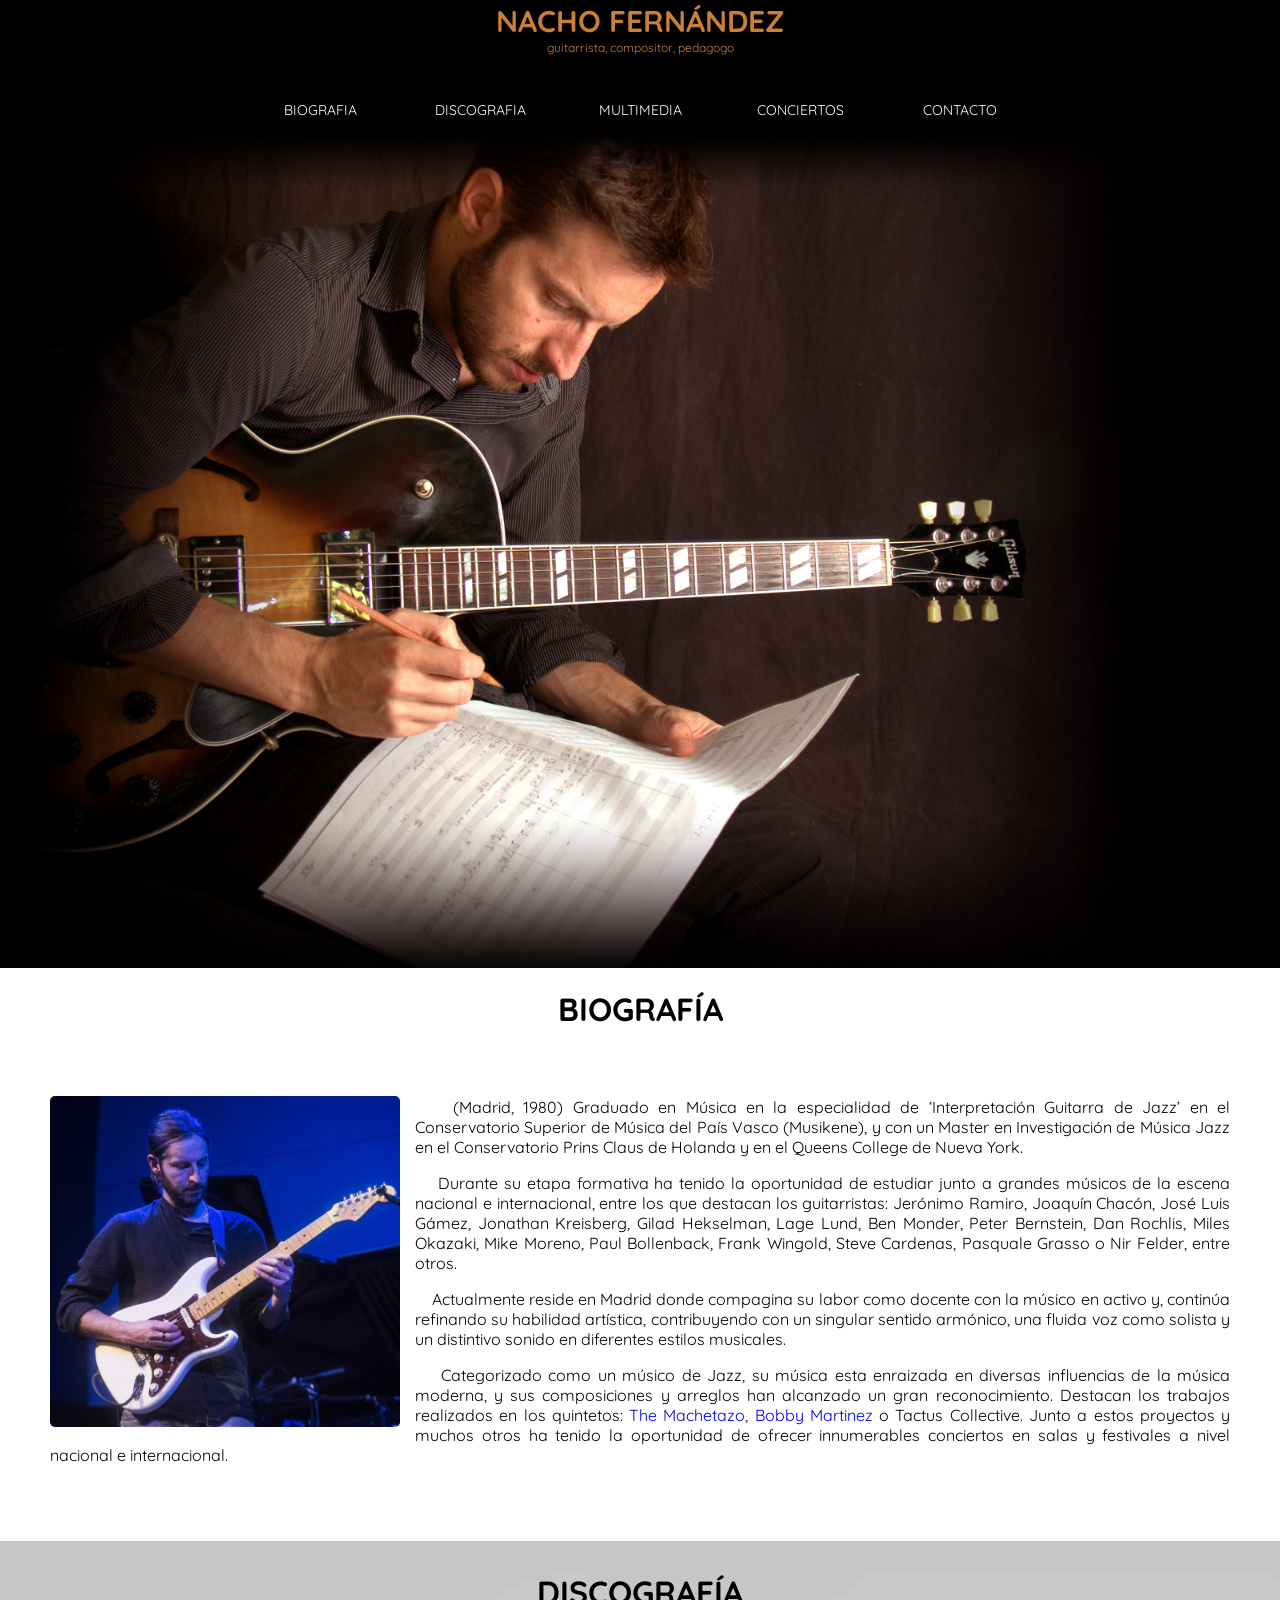
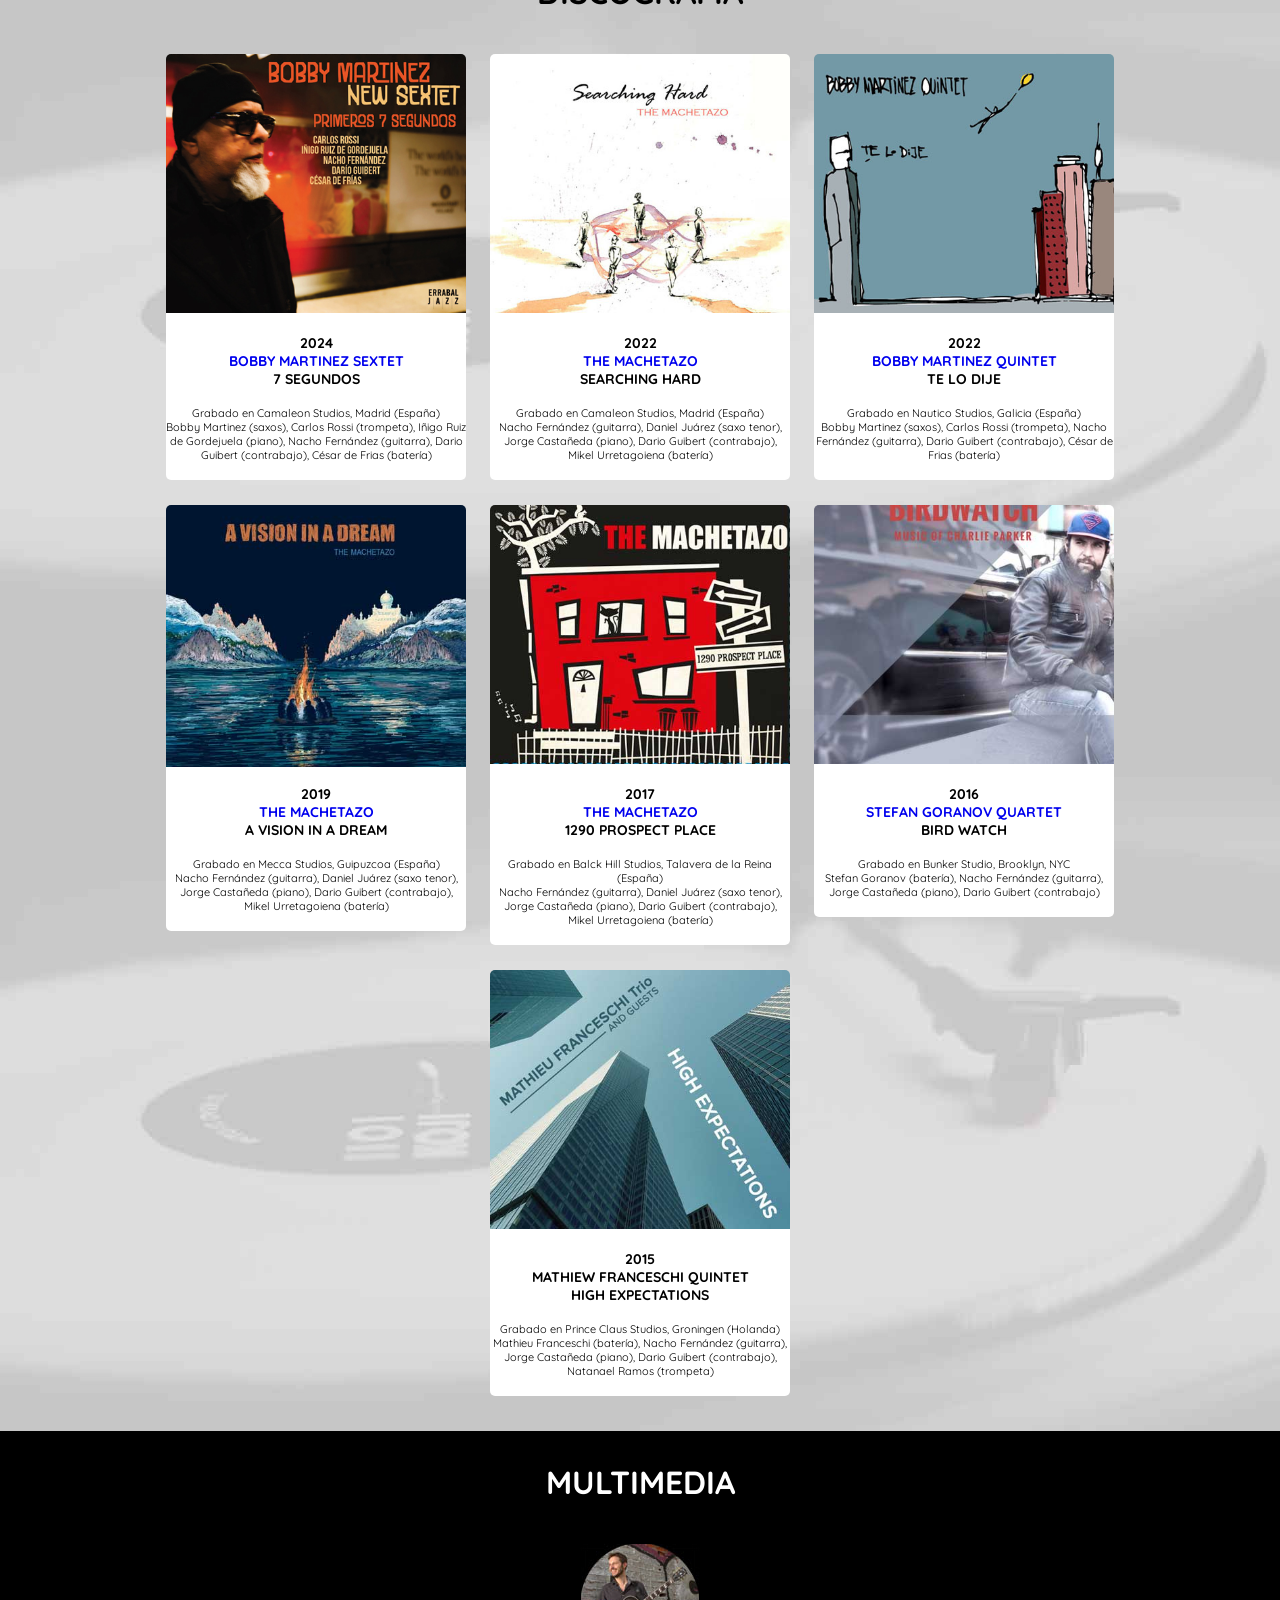
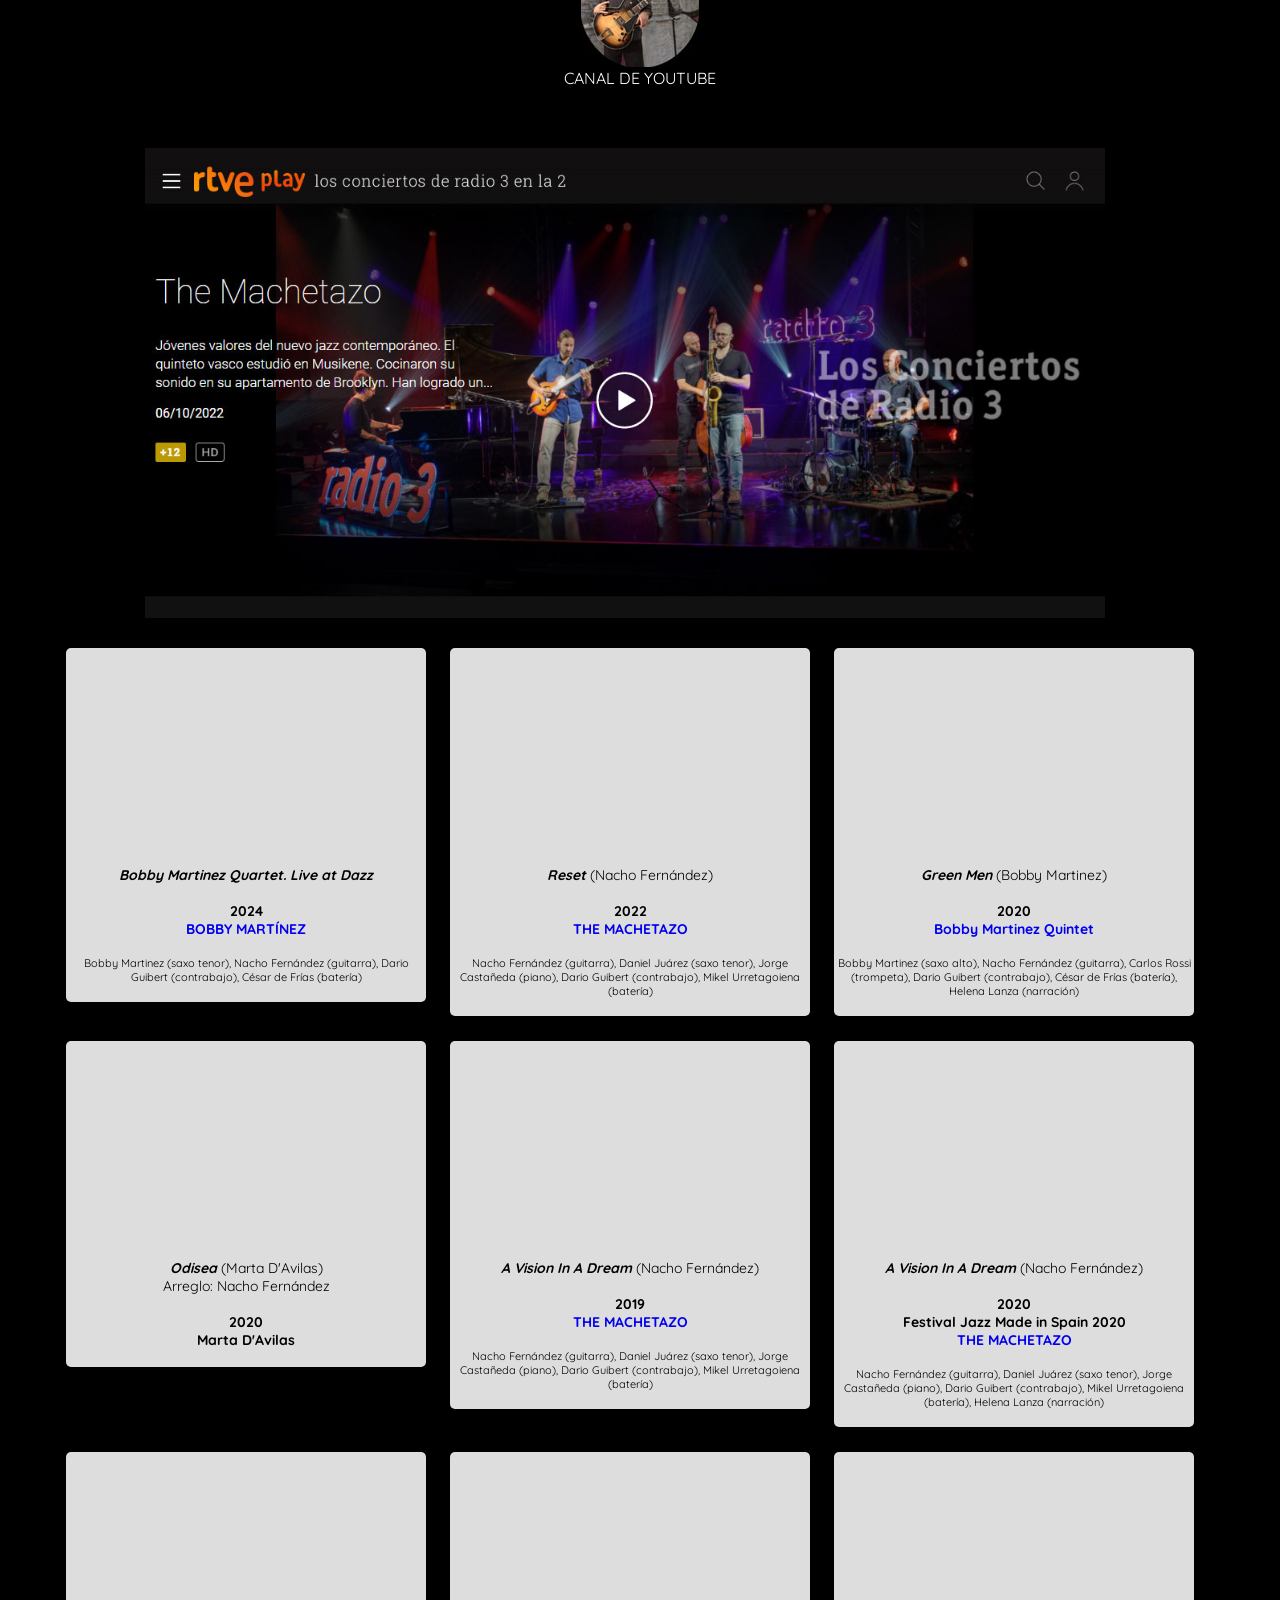
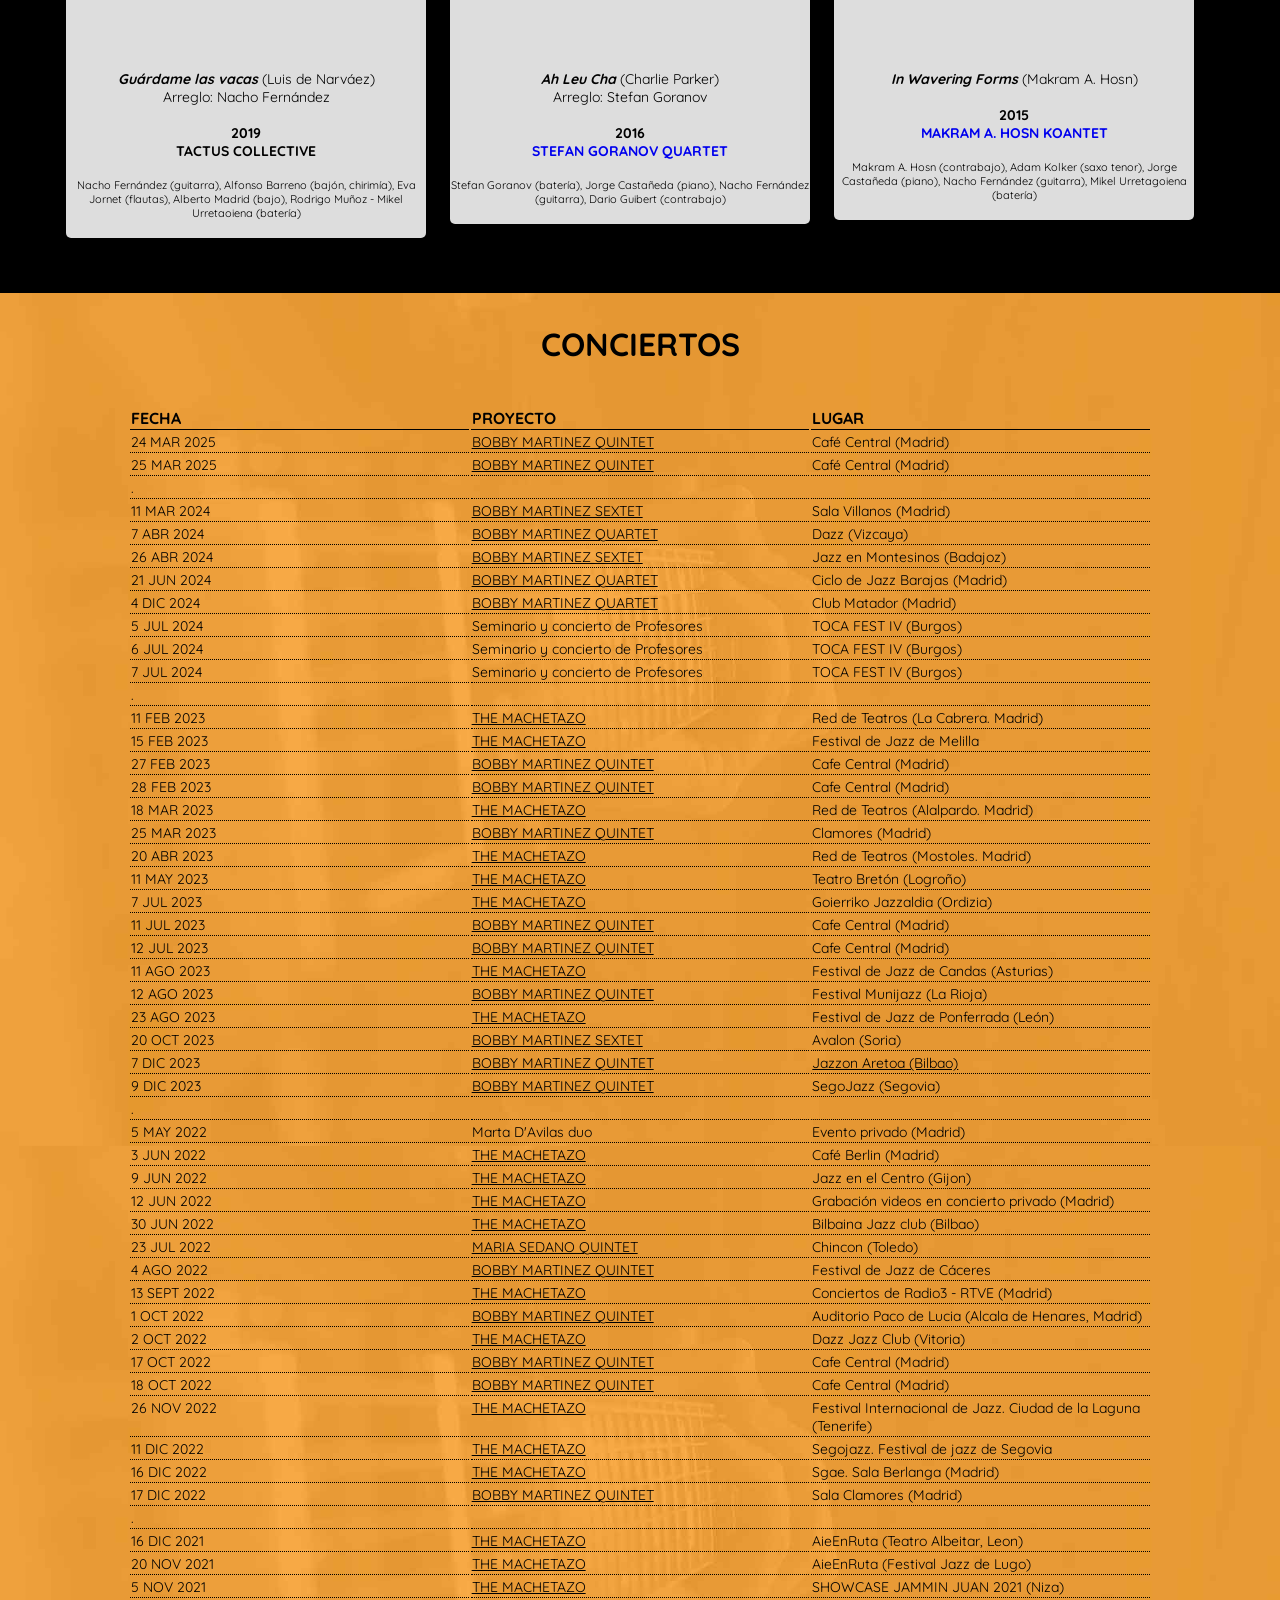
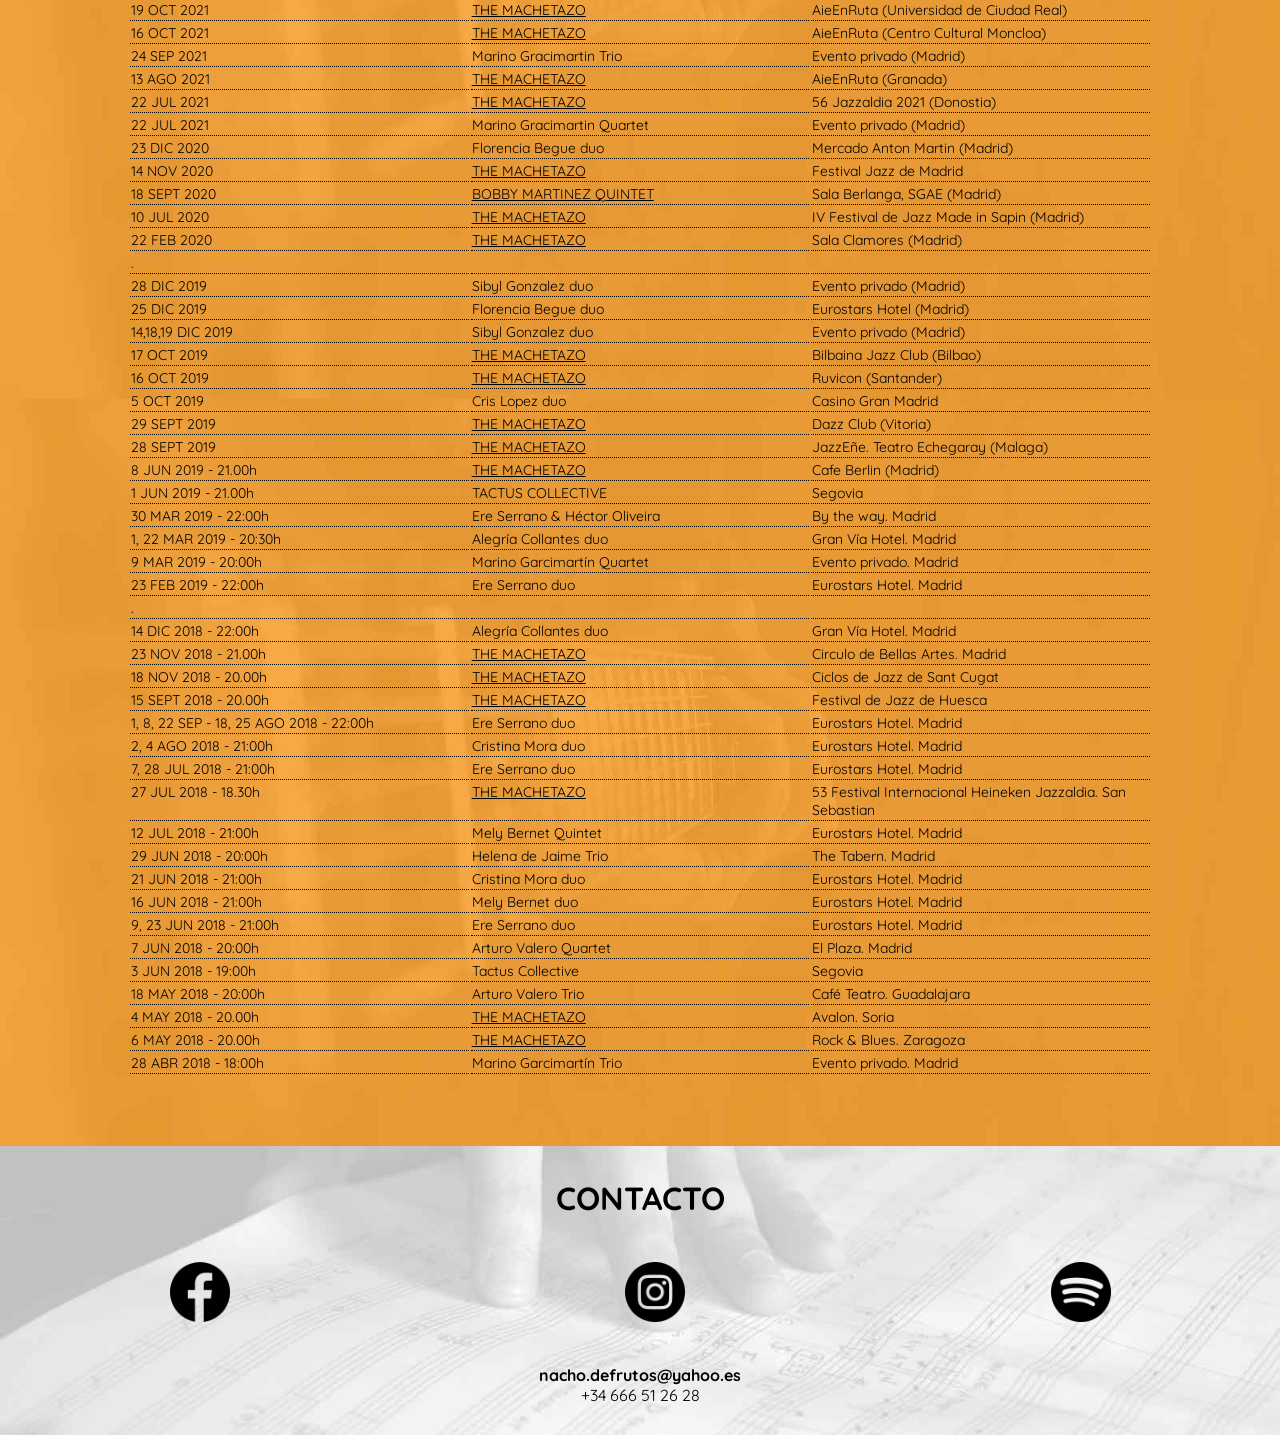
==== nacho/index.html @ d90bc10c "Add files via upload" ====
<html lang="es">

<head>

<title>Nacho Fernandez Music</title>

<meta name="author" content="Nacho Fernandez de Frutos">
<meta name="description" content="Nacho Fernandez de Frutos" >
<meta http-equiv="Content-Type" content="text/html; charset=ISO-8859-1" >

<link href="https://fonts.googleapis.com/css?family=Quicksand" rel="stylesheet">

<link rel='stylesheet' type='text/css' href='style.css'>

</head>

<script>

function resizeme(){

var winW = window.innerWidth;
var picW = 1600;

document.getElementsByClassName("main")[0].style.top = 115+((winW * 1066) / picW);
}

function scrolling(){

var str = document.getElementsByClassName("main")[0].style.top;
if(str != ""){
	str = str.substring(0, str.indexOf("p"));
}else{
	str=400;
}

if (document.body.scrollTop > str || document.documentElement.scrollTop > str) {
	document.getElementsByClassName("up")[0].style.visibility='visible';
}else{
	document.getElementsByClassName("up")[0].style.visibility='hidden';
}

}

</script>

<body onload="resizeme();" onresize="resizeme();" onscroll="scrolling();">

<a href="#top"><div class='up'>Menu</div></a>

<div id="cf">
  <img class="bottom" src="back6.jpg" width="100%" />
  <img class="top" src="back1.jpg" width="100%" />
</div>

<div class='titulo' id='top'>
<b>NACHO FERN�NDEZ</b>
<br>
<span>guitarrista, compositor, pedagogo</span>
</div>

<div class='menu'>
<ul>
<a href='#bio'><li>BIOGRAFIA</li></a>
<a href='#disco'><li>DISCOGRAFIA</li></a>
<a href='#media'><li>MULTIMEDIA</li></a>
<a href='#shows'><li>CONCIERTOS</li></a>
<a href='#contact'><li>CONTACTO</li></a>
</ul>
</div>

<div class='main'>

<h1>BIOGRAF�A</h1>

<br>

<div class='mainbio' id='bio'>

<img src="nacho1.jpg" align="left" width="350px" style="margin:15px;margin-left:0;border-radius:5px;">

<p>
&nbsp;&nbsp;&nbsp;
(Madrid, 1980) Graduado en M�sica en la especialidad de �Interpretaci�n Guitarra de Jazz� en el Conservatorio Superior de M�sica del Pa�s Vasco (Musikene), y con un Master en Investigaci�n de M�sica Jazz en el Conservatorio Prins Claus de Holanda y en el Queens College de Nueva York.
</p><p>
&nbsp;&nbsp;&nbsp;
Durante su etapa formativa ha tenido la oportunidad de estudiar junto a grandes m�sicos de la escena nacional e internacional, entre los que destacan los guitarristas: Jer�nimo Ramiro, Joaqu�n Chac�n, Jos� Luis G�mez, Jonathan Kreisberg, Gilad Hekselman, Lage Lund, Ben Monder, Peter Bernstein, Dan Rochlis, Miles Okazaki, Mike Moreno, Paul Bollenback, Frank Wingold, Steve Cardenas, Pasquale Grasso o Nir Felder, entre otros.
</p><p>
&nbsp;&nbsp;&nbsp;
Actualmente reside en Madrid donde compagina su labor como docente con la m�sico en activo y, contin�a refinando su habilidad art�stica, contribuyendo con un singular sentido arm�nico, una fluida voz como solista y un distintivo sonido en diferentes estilos musicales.
</p>
</p><p>
&nbsp;&nbsp;&nbsp;
Categorizado como un m�sico de Jazz, su m�sica esta enraizada en diversas influencias de la m�sica moderna, y sus composiciones y arreglos han alcanzado un gran reconocimiento. Destacan los trabajos realizados en los quintetos: <a href='http://www.themachetazo.com' target=_blank>The Machetazo</a>, <a href='http://www.bobby-martinez.com' target=_blank>Bobby Martinez</a> o Tactus Collective. Junto a estos proyectos y muchos otros ha tenido la oportunidad de ofrecer innumerables conciertos en salas y festivales a nivel nacional e internacional.
<br>

</div>

<div class='maindisco' id='disco'>

<h1>DISCOGRAF�A</h1>

<br>


<div class='disco7'>
<b>2024<br><a href='http://www.bobby-martinez.com' target=_blank>BOBBY MARTINEZ SEXTET</a><br>7 SEGUNDOS</b><br><br><span>Grabado en Camaleon Studios, Madrid (Espa�a)<br>Bobby Martinez (saxos), Carlos Rossi (trompeta), I�igo Ruiz de Gordejuela (piano), Nacho Fern�ndez (guitarra), Dario Guibert (contrabajo), C�sar de Frias (bater�a)</span><br><br>
</div>

<div class='disco5'>
<b>2022<br><a href='http://www.themachetazo.com' target=_blank>THE MACHETAZO</a><br>SEARCHING HARD</b><br><br><span>Grabado en Camaleon Studios, Madrid (Espa�a)<br>Nacho Fern�ndez (guitarra), Daniel Ju�rez (saxo tenor), Jorge Casta�eda (piano), Dario Guibert (contrabajo), Mikel Urretagoiena (bater�a)</span><br><br>
</div>
<div class='disco6'>
<b>2022<br><a href='http://www.bobby-martinez.com' target=_blank>BOBBY MARTINEZ QUINTET</a><br>TE LO DIJE</b><br><br><span>Grabado en Nautico Studios, Galicia (Espa�a)<br>Bobby Martinez (saxos), Carlos Rossi (trompeta), Nacho Fern�ndez (guitarra), Dario Guibert (contrabajo), C�sar de Frias (bater�a)</span><br><br>
</div>
<div class='disco1'>
<b>2019<br><a href='http://www.themachetazo.com' target=_blank>THE MACHETAZO</a><br>A VISION IN A DREAM</b><br><br><span>Grabado en Mecca Studios, Guipuzcoa (Espa�a)<br>Nacho Fern�ndez (guitarra), Daniel Ju�rez (saxo tenor), Jorge Casta�eda (piano), Dario Guibert (contrabajo), Mikel Urretagoiena (bater�a)</span><br><br>
</div>
<div class='disco2'>
<b>2017<br><a href='http://www.themachetazo.com' target=_blank>THE MACHETAZO</a><br>1290 PROSPECT PLACE</b><br><br><span>Grabado en Balck Hill Studios, Talavera de la Reina (Espa�a)<br>Nacho Fern�ndez (guitarra), Daniel Ju�rez (saxo tenor), Jorge Casta�eda (piano), Dario Guibert (contrabajo), Mikel Urretagoiena (bater�a)</span><br><br>
</div>
<div class='disco3'>
<b>2016<br><a href='http://www.stefangoranov.com' target=_blank>STEFAN GORANOV QUARTET</a><br>BIRD WATCH</b><br><br><span>Grabado en Bunker Studio, Brooklyn, NYC<br>Stefan Goranov (bater�a), Nacho Fern�ndez (guitarra), Jorge Casta�eda (piano), Dario Guibert (contrabajo)</span><br><br>
</div>
<div class='disco4'>
<!--<a href='http://www.mathieufranceschi.com' target=_blank>MATHIEW FRANCESCHI QUINTET</a>-->
<b>2015<br>MATHIEW FRANCESCHI QUINTET<br>HIGH EXPECTATIONS</b><br><br><span>Grabado en Prince Claus Studios, Groningen (Holanda)<br>Mathieu Franceschi (bater�a), Nacho Fern�ndez (guitarra), Jorge Casta�eda (piano), Dario Guibert (contrabajo), Natanael Ramos (trompeta)</span><br><br>
</div>

</div>

<div class='mainmedia' id='media'>

<h1>MULTIMEDIA</h1>

<br>

<a class='cyoutube' href='https://www.youtube.com/channel/UCRo_oSDqi8VTH69oap4DoOg/featured' target=_blank><img src='youtube.jpg'/><br>CANAL DE YOUTUBE</a>

<br><br><br><br>

<div class='video-big'>
<a href='https://play.rtve.es/v/6707568/' target=_blank><img src='video1.jpg' style='width:100%' /></a>
</div>

<div class='medias'>
<iframe width="360" height="200" src="https://www.youtube.com/embed/cpIc1KqG9Bk" frameborder="0" allow="accelerometer; autoplay; clipboard-write; encrypted-media; gyroscope; picture-in-picture; web-share" referrerpolicy="strict-origin-when-cross-origin" allowfullscreen></iframe>
<br><br><i><b>Bobby Martinez Quartet. Live at Dazz</b></i><br><br><b>2024<br><a href='http://www.bobby-martinez.com' target=_blank>BOBBY MART�NEZ</a></b><br><br><span>Bobby Martinez (saxo tenor), Nacho Fern�ndez (guitarra), Dario Guibert (contrabajo), C�sar de Fr�as (bater�a)</span><br><br>
</div>

<div class='medias'>
<iframe width="360" height="200" src="https://www.youtube.com/embed/TwnTL9aQ_ZU" frameborder="0" allow="accelerometer; autoplay; encrypted-media; gyroscope; picture-in-picture" allowfullscreen></iframe>
<br><br><i><b>Reset</b></i> (Nacho Fern�ndez)<br><br><b>2022<br><a href='http://www.themachetazo.com' target=_blank>THE MACHETAZO</a></b><br><br><span>Nacho Fern�ndez (guitarra), Daniel Ju�rez (saxo tenor), Jorge Casta�eda (piano), Dario Guibert (contrabajo), Mikel Urretagoiena (bater�a)</span><br><br>
</div>

<div class='medias'>
<iframe width="360" height="200" src="https://www.youtube.com/embed/mSdDY8nlrn8" frameborder="0" allow="accelerometer; autoplay; clipboard-write; encrypted-media; gyroscope; picture-in-picture" allowfullscreen></iframe>
<br><br><i><b>Green Men</b></i> (Bobby Martinez)<br><br><b>2020<br><a href='http://www.bobby-martinez.com' target=_blank>Bobby Martinez Quintet</a></b><br><br><span>Bobby Martinez (saxo alto), Nacho Fern�ndez (guitarra), Carlos Rossi (trompeta), Dario Guibert (contrabajo), C�sar de Fr�as (bater�a), Helena Lanza (narraci�n)</span><br><br>
</div>

<div class='medias'>
<iframe width="360" height="200" src="https://www.youtube.com/embed/TrG7A7lIIyc" frameborder="0" allow="accelerometer; autoplay; clipboard-write; encrypted-media; gyroscope; picture-in-picture" allowfullscreen></iframe>
<br><br><i><b>Odisea</b></i> (Marta D'Avilas)<br>Arreglo: Nacho Fern�ndez<br><br><b>2020<br>Marta D'Avilas</b><br><br>
</div>

<div class='medias'>
<iframe width="360" height="200" src="https://www.youtube.com/embed/WTMALvFht_A" frameborder="0" allow="accelerometer; autoplay; clipboard-write; encrypted-media; gyroscope; picture-in-picture" allowfullscreen></iframe>
<br><br><i><b>A Vision In A Dream</b></i> (Nacho Fern�ndez)<br><br><b>2019<br><a href='http://www.themachetazo.com' target=_blank>THE MACHETAZO</a></b><br><br><span>Nacho Fern�ndez (guitarra), Daniel Ju�rez (saxo tenor), Jorge Casta�eda (piano), Dario Guibert (contrabajo), Mikel Urretagoiena (bater�a)</span><br><br>
</div>

<div class='medias'>
<iframe width="360" height="200" src="https://www.youtube.com/embed/HtaHeuNKjJ0" frameborder="0" allow="accelerometer; autoplay; clipboard-write; encrypted-media; gyroscope; picture-in-picture" allowfullscreen></iframe>
<br><br><i><b>A Vision In A Dream</b></i>  (Nacho Fern�ndez)<br><br><b>2020<br>Festival Jazz Made in Spain 2020<br><a href='http://www.themachetazo.com' target=_blank>THE MACHETAZO</a></b><br><br><span>Nacho Fern�ndez (guitarra), Daniel Ju�rez (saxo tenor), Jorge Casta�eda (piano), Dario Guibert (contrabajo), Mikel Urretagoiena (bater�a), Helena Lanza (narraci�n)</span><br><br>
</div>

<div class='medias'>
<iframe width="360" height="200" src="https://www.youtube.com/embed/VLOewy1Wf3A" frameborder="0" allow="accelerometer; autoplay; clipboard-write; encrypted-media; gyroscope; picture-in-picture" allowfullscreen></iframe>
<br><br><i><b>Gu�rdame las vacas</b></i> (Luis de Narv�ez)<br>Arreglo: Nacho Fern�ndez<br><br><b>2019<br>TACTUS COLLECTIVE</b><br><br><span>Nacho Fern�ndez (guitarra), Alfonso Barreno (baj�n, chirim�a), Eva Jornet (flautas), Alberto Madrid (bajo), Rodrigo Mu�oz - Mikel Urretaoiena (bater�a)</span><br><br>
</div>

<div class='medias'>
<iframe width="360" height="200" src="https://www.youtube.com/embed/3Vd4kUvwHa4" frameborder="0" allow="accelerometer; autoplay; encrypted-media; gyroscope; picture-in-picture" allowfullscreen></iframe>
<br><br><i><b>Ah Leu Cha</b></i> (Charlie Parker)<br>Arreglo: Stefan Goranov<br><br><b>2016<br><a href='http://www.stefangoranov.com' target=_blank>STEFAN GORANOV QUARTET</a></b><br><br><span>Stefan Goranov (bater�a), Jorge Casta�eda (piano), Nacho Fern�ndez (guitarra), Dario Guibert (contrabajo)</span><br><br>
</div>

<div class='medias'>
<iframe width="360" height="200" src="https://www.youtube.com/embed/khmd_ffZOKc" frameborder="0" allow="accelerometer; autoplay; encrypted-media; gyroscope; picture-in-picture" allowfullscreen></iframe>
<br><br><i><b>In Wavering Forms</b></i> (Makram A. Hosn)<br><br><b>2015<br><a href='http://makramusic.com/' target=_blank>MAKRAM A. HOSN KOANTET</a></b><br><br><span>Makram A. Hosn (contrabajo), Adam Kolker (saxo tenor), Jorge Casta�eda (piano), Nacho Fern�ndez (guitarra), Mikel Urretagoiena (bater�a)</span><br><br>
</div>

<!--
<div class='medias'>
<iframe width="360" height="200" src="https://www.youtube.com/embed/2rtI1mMdSBw" frameborder="0" allow="accelerometer; autoplay; clipboard-write; encrypted-media; gyroscope; picture-in-picture" allowfullscreen></iframe>
<br><br><i>Black Narcissus (Joe Henderson)<br>Arreglo: Nacho Fernandez</i><br><br><b>2014<br>Musikene Big Band<br>Director: Bob Sands</b><br><br>
</div>

<div class='medias'>
<iframe width="360" height="200" src="https://www.youtube.com/embed/uFCwdDCDUwc" frameborder="0" allow="accelerometer; autoplay; clipboard-write; encrypted-media; gyroscope; picture-in-picture" allowfullscreen></iframe>
<br><br><i>Softly, as in a morning sunrise<br>Arreglo: Nacho Fernandez</i><br><br><b>2012<br><br>
</div>
-->

<br><br>

</div>

<div class='mainshows' id='shows'>

<h1>CONCIERTOS</h1>

<br>

<div id="table_center">
<table border=0 id="table_shows">
<tr id="tr_title"><td><b>FECHA</b></td><td><b>PROYECTO</b></td><td><b>LUGAR</b></td></tr>

<tr id="tr_content"><td>24 MAR 2025</td><td><a href='http://www.bobby-martinez.com' target=_blank>BOBBY MARTINEZ QUINTET</a></td><td>Caf� Central (Madrid)</td></tr>
<tr id="tr_content"><td>25 MAR 2025</td><td><a href='http://www.bobby-martinez.com' target=_blank>BOBBY MARTINEZ QUINTET</a></td><td>Caf� Central (Madrid)</td></tr>

<tr id="tr_content"><td>.</td><td></td><td></td></tr>

<tr id="tr_content"><td>11 MAR 2024</td><td><a href='http://www.bobby-martinez.com' target=_blank>BOBBY MARTINEZ SEXTET</a></td><td>Sala Villanos (Madrid)</td></tr>
<tr id="tr_content"><td>7 ABR 2024</td><td><a href='http://www.bobby-martinez.com' target=_blank>BOBBY MARTINEZ QUARTET</a></td><td>Dazz (Vizcaya)</td></tr>
<tr id="tr_content"><td>26 ABR 2024</td><td><a href='http://www.bobby-martinez.com' target=_blank>BOBBY MARTINEZ SEXTET</a></td><td>Jazz en Montesinos (Badajoz)</td></tr>
<tr id="tr_content"><td>21 JUN 2024</td><td><a href='http://www.bobby-martinez.com' target=_blank>BOBBY MARTINEZ QUARTET</a></td><td>Ciclo de Jazz Barajas (Madrid)</td></tr>
<tr id="tr_content"><td>4 DIC 2024</td><td><a href='http://www.bobby-martinez.com' target=_blank>BOBBY MARTINEZ QUARTET</a></td><td>Club Matador (Madrid)</td></tr>
<tr id="tr_content"><td>5 JUL 2024</td><td>Seminario y concierto de Profesores</td><td>TOCA FEST IV (Burgos)</td></tr>
<tr id="tr_content"><td>6 JUL 2024</td><td>Seminario y concierto de Profesores</td><td>TOCA FEST IV (Burgos)</td></tr>
<tr id="tr_content"><td>7 JUL 2024</td><td>Seminario y concierto de Profesores</td><td>TOCA FEST IV (Burgos)</td></tr>

<tr id="tr_content"><td>.</td><td></td><td></td></tr>

<tr id="tr_content"><td>11 FEB 2023</td><td><a href='http://www.themachetazo.com' target=_blank>THE MACHETAZO</a></td><td>Red de Teatros (La Cabrera. Madrid)</td></tr>
<tr id="tr_content"><td>15 FEB 2023</td><td><a href='http://www.themachetazo.com' target=_blank>THE MACHETAZO</a></td><td>Festival de Jazz de Melilla</td></tr>
<tr id="tr_content"><td>27 FEB 2023</td><td><a href='http://www.bobby-martinez.com' target=_blank>BOBBY MARTINEZ QUINTET</a></td><td>Cafe Central (Madrid)</td></tr>
<tr id="tr_content"><td>28 FEB 2023</td><td><a href='http://www.bobby-martinez.com' target=_blank>BOBBY MARTINEZ QUINTET</a></td><td>Cafe Central (Madrid)</td></tr>
<tr id="tr_content"><td>18 MAR 2023</td><td><a href='http://www.themachetazo.com' target=_blank>THE MACHETAZO</a></td><td>Red de Teatros (Alalpardo. Madrid)</td></tr>
<tr id="tr_content"><td>25 MAR 2023</td><td><a href='http://www.bobby-martinez.com' target=_blank>BOBBY MARTINEZ QUINTET</a></td><td>Clamores (Madrid)</td></tr>
<tr id="tr_content"><td>20 ABR 2023</td><td><a href='http://www.themachetazo.com' target=_blank>THE MACHETAZO</a></td><td>Red de Teatros (Mostoles. Madrid)</td></tr>
<tr id="tr_content"><td>11 MAY 2023</td><td><a href='http://www.themachetazo.com' target=_blank>THE MACHETAZO</a></td><td>Teatro Bret�n (Logro�o)</td></tr>
<tr id="tr_content"><td>7 JUL 2023</td><td><a href='http://www.themachetazo.com' target=_blank>THE MACHETAZO</a></td><td>Goierriko Jazzaldia (Ordizia)</td></tr>
<tr id="tr_content"><td>11 JUL 2023</td><td><a href='http://www.bobby-martinez.com' target=_blank>BOBBY MARTINEZ QUINTET</a></td><td>Cafe Central (Madrid)</td></tr>
<tr id="tr_content"><td>12 JUL 2023</td><td><a href='http://www.bobby-martinez.com' target=_blank>BOBBY MARTINEZ QUINTET</a></td><td>Cafe Central (Madrid)</td></tr>
<tr id="tr_content"><td>11 AGO 2023</td><td><a href='http://www.themachetazo.com' target=_blank>THE MACHETAZO</a></td><td>Festival de Jazz de Candas (Asturias)</td></tr>
<tr id="tr_content"><td>12 AGO 2023</td><td><a href='http://www.bobby-martinez.com' target=_blank>BOBBY MARTINEZ QUINTET</a></td><td>Festival Munijazz (La Rioja)</td></tr>
<tr id="tr_content"><td>23 AGO 2023</td><td><a href='http://www.themachetazo.com' target=_blank>THE MACHETAZO</a></td><td>Festival de Jazz de Ponferrada (Le�n)</td></tr>
<tr id="tr_content"><td>20 OCT 2023</td><td><a href='http://www.bobby-martinez.com' target=_blank>BOBBY MARTINEZ SEXTET</a></td><td>Avalon (Soria)</td></tr>
<tr id="tr_content"><td>7 DIC 2023</td><td><a href='http://www.bobby-martinez.com' target=_blank>BOBBY MARTINEZ QUINTET</a></td><td><a href='https://jazzonaretoa.com/' target=_blank>Jazzon Aretoa (Bilbao)</a></td></tr>
<tr id="tr_content"><td>9 DIC 2023</td><td><a href='http://www.bobby-martinez.com' target=_blank>BOBBY MARTINEZ QUINTET</a></td><td>SegoJazz (Segovia)</td></tr>

<tr id="tr_content"><td>.</td><td></td><td></td></tr>

<tr id="tr_content"><td>5 MAY 2022</td><td>Marta D'Avilas duo</td><td>Evento privado (Madrid)</td></tr>
<tr id="tr_content"><td>3 JUN 2022</td><td><a href='http://www.themachetazo.com' target=_blank>THE MACHETAZO</a></td><td>Caf� Berlin (Madrid)</td></tr>
<tr id="tr_content"><td>9 JUN 2022</td><td><a href='http://www.themachetazo.com' target=_blank>THE MACHETAZO</a></td><td>Jazz en el Centro (Gijon)</td></tr>
<tr id="tr_content"><td>12 JUN 2022</td><td><a href='http://www.themachetazo.com' target=_blank>THE MACHETAZO</a></td><td>Grabaci�n videos en concierto privado (Madrid)</td></tr>
<tr id="tr_content"><td>30 JUN 2022</td><td><a href='http://www.themachetazo.com' target=_blank>THE MACHETAZO</a></td><td>Bilbaina Jazz club (Bilbao)</td></tr>
<tr id="tr_content"><td>23 JUL 2022</td><td><a href='http://www.mariasedano.com' target=_blank>MARIA SEDANO QUINTET</a></td><td>Chincon (Toledo)</td></tr>
<tr id="tr_content"><td>4 AGO 2022</td><td><a href='http://www.bobby-martinez.com' target=_blank>BOBBY MARTINEZ QUINTET</a></td><td>Festival de Jazz de C�ceres</td></tr>
<tr id="tr_content"><td>13 SEPT 2022</td><td><a href='http://www.themachetazo.com' target=_blank>THE MACHETAZO</a></td><td>Conciertos de Radio3 - RTVE (Madrid)</td></tr>
<tr id="tr_content"><td>1 OCT 2022</td><td><a href='http://www.bobby-martinez.com' target=_blank>BOBBY MARTINEZ QUINTET</a></td><td>Auditorio Paco de Lucia (Alcala de Henares, Madrid)</td></tr>
<tr id="tr_content"><td>2 OCT 2022</td><td><a href='http://www.themachetazo.com' target=_blank>THE MACHETAZO</a></td><td>Dazz Jazz Club (Vitoria)</td></tr>
<tr id="tr_content"><td>17 OCT 2022</td><td><a href='http://www.bobby-martinez.com' target=_blank>BOBBY MARTINEZ QUINTET</a></td><td>Cafe Central (Madrid)</td></tr>
<tr id="tr_content"><td>18 OCT 2022</td><td><a href='http://www.bobby-martinez.com' target=_blank>BOBBY MARTINEZ QUINTET</a></td><td>Cafe Central (Madrid)</td></tr>
<tr id="tr_content"><td>26 NOV 2022</td><td><a href='http://www.themachetazo.com' target=_blank>THE MACHETAZO</a></td><td>Festival Internacional de Jazz. Ciudad de la Laguna (Tenerife)</td></tr>
<tr id="tr_content"><td>11 DIC 2022</td><td><a href='http://www.themachetazo.com' target=_blank>THE MACHETAZO</a></td><td>Segojazz. Festival de jazz de Segovia</td></tr>
<tr id="tr_content"><td>16 DIC 2022</td><td><a href='http://www.themachetazo.com' target=_blank>THE MACHETAZO</a></td><td>Sgae. Sala Berlanga (Madrid)</td></tr>
<tr id="tr_content"><td>17 DIC 2022</td><td><a href='http://www.bobby-martinez.com' target=_blank>BOBBY MARTINEZ QUINTET</a></td><td>Sala Clamores (Madrid)</td></tr>

<tr id="tr_content"><td>.</td><td></td><td></td></tr>

<tr id="tr_content"><td>16 DIC 2021</td><td><a href='http://www.themachetazo.com' target=_blank>THE MACHETAZO</a></td><td>AieEnRuta (Teatro Albeitar, Leon)</td></tr>
<tr id="tr_content"><td>20 NOV 2021</td><td><a href='http://www.themachetazo.com' target=_blank>THE MACHETAZO</a></td><td>AieEnRuta (Festival Jazz de Lugo)</td></tr>
<tr id="tr_content"><td>5 NOV 2021</td><td><a href='http://www.themachetazo.com' target=_blank>THE MACHETAZO</a></td><td>SHOWCASE JAMMIN JUAN 2021 (Niza)</td></tr>
<tr id="tr_content"><td>19 OCT 2021</td><td><a href='http://www.themachetazo.com' target=_blank>THE MACHETAZO</a></td><td>AieEnRuta (Universidad de Ciudad Real)</td></tr>
<tr id="tr_content"><td>16 OCT 2021</td><td><a href='http://www.themachetazo.com' target=_blank>THE MACHETAZO</a></td><td>AieEnRuta (Centro Cultural Moncloa)</td></tr>
<tr id="tr_content"><td>24 SEP 2021</td><td>Marino Gracimartin Trio</td><td>Evento privado (Madrid)</td></tr>
<tr id="tr_content"><td>13 AGO 2021</td><td><a href='http://www.themachetazo.com' target=_blank>THE MACHETAZO</a></td><td>AieEnRuta (Granada)</td></tr>
<tr id="tr_content"><td>22 JUL 2021</td><td><a href='http://www.themachetazo.com' target=_blank>THE MACHETAZO</a></td><td>56 Jazzaldia 2021 (Donostia)</td></tr>
<tr id="tr_content"><td>22 JUL 2021</td><td>Marino Gracimartin Quartet</td><td>Evento privado (Madrid)</td></tr>
<tr id="tr_content"><td>23 DIC 2020</td><td>Florencia Begue duo</td><td>Mercado Anton Martin (Madrid)</td></tr>
<tr id="tr_content"><td>14 NOV 2020</td><td><a href='http://www.themachetazo.com' target=_blank>THE MACHETAZO</a></td><td>Festival Jazz de Madrid</td></tr>
<tr id="tr_content"><td>18 SEPT 2020</td><td><a href='http://www.bobby-martinez.com' target=_blank>BOBBY MARTINEZ QUINTET</a></td><td>Sala Berlanga, SGAE (Madrid)</td></tr>
<tr id="tr_content"><td>10 JUL 2020</td><td><a href='http://www.themachetazo.com' target=_blank>THE MACHETAZO</a></td><td>IV Festival de Jazz Made in Sapin (Madrid)</td></tr>
<tr id="tr_content"><td>22 FEB 2020</td><td><a href='http://www.themachetazo.com' target=_blank>THE MACHETAZO</a></td><td>Sala Clamores (Madrid)</td></tr>

<tr id="tr_content"><td>.</td><td></td><td></td></tr>

<tr id="tr_content"><td>28 DIC 2019</td><td>Sibyl Gonzalez duo</td><td>Evento privado (Madrid)</td></tr>
<tr id="tr_content"><td>25 DIC 2019</td><td>Florencia Begue duo</td><td>Eurostars Hotel (Madrid)</td></tr>
<tr id="tr_content"><td>14,18,19 DIC 2019</td><td>Sibyl Gonzalez duo</td><td>Evento privado (Madrid)</td></tr>
<tr id="tr_content"><td>17 OCT 2019</td><td><a href='http://www.themachetazo.com' target=_blank>THE MACHETAZO</a></td><td>Bilbaina Jazz Club (Bilbao)</td></tr>
<tr id="tr_content"><td>16 OCT 2019</td><td><a href='http://www.themachetazo.com' target=_blank>THE MACHETAZO</a></td><td>Ruvicon (Santander)</td></tr>
<tr id="tr_content"><td>5 OCT 2019</td><td>Cris Lopez duo</td><td>Casino Gran Madrid</td></tr>
<tr id="tr_content"><td>29 SEPT 2019</td><td><a href='http://www.themachetazo.com' target=_blank>THE MACHETAZO</a></td><td>Dazz Club (Vitoria)</td></tr>
<tr id="tr_content"><td>28 SEPT 2019</td><td><a href='http://www.themachetazo.com' target=_blank>THE MACHETAZO</a></td><td>JazzE�e. Teatro Echegaray (Malaga)</td></tr>
<tr id="tr_content"><td>8 JUN 2019 - 21.00h</td><td><a href='http://www.themachetazo.com' target=_blank>THE MACHETAZO</a></td><td>Cafe Berlin (Madrid)</td></tr>
<tr id="tr_content"><td>1 JUN 2019 - 21.00h</td><td>TACTUS COLLECTIVE</td><td>Segovia</td></tr>
<tr id="tr_content"><td>30 MAR 2019 - 22:00h</td><td>Ere Serrano & H�ctor Oliveira</td><td>By the way. Madrid</td></tr>
<tr id="tr_content"><td>1, 22 MAR 2019 - 20:30h</td><td>Alegr�a Collantes duo</td><td>Gran V�a Hotel. Madrid</td></tr>
<tr id="tr_content"><td>9 MAR 2019 - 20:00h</td><td>Marino Garcimart�n Quartet</td><td>Evento privado. Madrid</td></tr>
<tr id="tr_content"><td>23 FEB 2019 - 22:00h</td><td>Ere Serrano duo</td><td>Eurostars Hotel. Madrid</td></tr>

<tr id="tr_content"><td>.</td><td></td><td></td></tr>

<tr id="tr_content"><td>14 DIC 2018 - 22:00h</td><td>Alegr�a Collantes duo</td><td>Gran V�a Hotel. Madrid</td></tr>
<tr id="tr_content"><td>23 NOV 2018 - 21.00h</td><td><a href='http://www.themachetazo.com' target=_blank>THE MACHETAZO</a></td><td>Circulo de Bellas Artes. Madrid</td></tr>
<tr id="tr_content"><td>18 NOV 2018 - 20.00h</td><td><a href='http://www.themachetazo.com' target=_blank>THE MACHETAZO</a></td><td>Ciclos de Jazz de Sant Cugat</td></tr>
<tr id="tr_content"><td>15 SEPT 2018 - 20.00h</td><td><a href='http://www.themachetazo.com' target=_blank>THE MACHETAZO</a></td><td>Festival de Jazz de Huesca</td></tr>
<tr id="tr_content"><td>1, 8, 22 SEP - 18, 25 AGO 2018 - 22:00h</td><td>Ere Serrano duo</td><td>Eurostars Hotel. Madrid</td></tr>
<tr id="tr_content"><td>2, 4 AGO 2018 - 21:00h</td><td>Cristina Mora duo</td><td>Eurostars Hotel. Madrid</td></tr>
<tr id="tr_content"><td>7, 28 JUL 2018 - 21:00h</td><td>Ere Serrano duo</td><td>Eurostars Hotel. Madrid</td></tr>
<tr id="tr_content"><td>27 JUL 2018 - 18.30h</td><td><a href='http://www.themachetazo.com' target=_blank>THE MACHETAZO</a></td><td>53 Festival Internacional Heineken Jazzaldia. San Sebastian</td></tr>
<tr id="tr_content"><td>12 JUL 2018 - 21:00h</td><td>Mely Bernet Quintet</td><td>Eurostars Hotel. Madrid</td></tr>
<tr id="tr_content"><td>29 JUN 2018 - 20:00h</td><td>Helena de Jaime Trio</td><td>The Tabern. Madrid</td></tr>
<tr id="tr_content"><td>21 JUN 2018 - 21:00h</td><td>Cristina Mora duo</td><td>Eurostars Hotel. Madrid</td></tr>
<tr id="tr_content"><td>16 JUN 2018 - 21:00h</td><td>Mely Bernet duo</td><td>Eurostars Hotel. Madrid</td></tr>
<tr id="tr_content"><td>9, 23 JUN 2018 - 21:00h</td><td>Ere Serrano duo</td><td>Eurostars Hotel. Madrid</td></tr>
<tr id="tr_content"><td>7 JUN 2018 - 20:00h</td><td>Arturo Valero Quartet</td><td>El Plaza. Madrid</td></tr>
<tr id="tr_content"><td>3 JUN 2018 - 19:00h</td><td>Tactus Collective</td><td>Segovia</td></tr>
<tr id="tr_content"><td>18 MAY 2018 - 20:00h</td><td>Arturo Valero Trio</td><td>Caf� Teatro. Guadalajara</td></tr>
<tr id="tr_content"><td>4 MAY 2018 - 20.00h</td><td><a href='http://www.themachetazo.com' target=_blank>THE MACHETAZO</a></td><td>Avalon. Soria</td></tr>
<tr id="tr_content"><td>6 MAY 2018 - 20.00h</td><td><a href='http://www.themachetazo.com' target=_blank>THE MACHETAZO</a></td><td>Rock & Blues. Zaragoza</td></tr>
<tr id="tr_content"><td>28 ABR 2018 - 18:00h</td><td>Marino Garcimart�n Trio</td><td>Evento privado. Madrid</td></tr>

</table>
<br>
</div>

<br><br>

</div>

<div class='maincontact' id='contact'>

<h1>CONTACTO</h1>

<br>
<table border=0 style='width:100%;height:40px;text-align:center;'>
<tr>
<td style='padding-right:30px'>
<a href='https://www.facebook.com/nacho.fernandezdefrutos' target=_blank><img src='icon-facebook.png' style='width:60px;height=60px'/></a>
</td>
<td style='padding-left:30px'>
<a href='https://www.instagram.com/nachofernandezdefrutos/' target=_blank><img src='icon-instagram.png' style='width:60px;height=60px'/></a>
</td>
<td style='padding-left:30px'>
<!--https://open.spotify.com/user/1140620710-->
<a href='https://open.spotify.com/artist/1IPVsFuRCbETeaPwu7kxBc?si=Ku9kaybWQdOGOpgArIBEqA' target=_blank><img src='icon-spotify.png' style='width:60px;height=60px'/></a>
</td>
</tr>
</table>

<br><br>
<b><a href='mailto:nacho.defrutos@yahoo.es' target='_top'>nacho.defrutos@yahoo.es</a></b><br>+34 666 51 26 28
<br><br>

</div>

</div>

</body>
</html>
---- nacho/style.css ----
.up{
position:fixed;
top:10px;
left:10px;
height:50px;
width:50px;
background-color:white;
color:black;
//border:1px solid white;
z-index: 100;
text-align:center;
border-radius:10px;
background-image: url("home.png");
background-repeat: no-repeat;
background-position: bottom;
background-size: 70%;
font-size:11px;
visibility: hidden;
}

a{
text-decoration:none;
//color:#eb8423;
}

a:hover{
text-decoration:underline;
color:blue;
}

.cyoutube, .cyoutube:hover{
color:white;
}


body{
font-family:'Quicksand', sans-serif;
font-size:16px;
margin:0;
background-color:black;
}

.titulo{
color:#c87f3a;//ff8300;
text-align:center;
width:100%;
margin-top:2px;
font-size:30px;
}

.titulo > span{
font-size:12px;
}

.menu{
//background:url('trans1.png') repeat;
background-color:black;//#c87f3a;//#333;
color:black;
height:40px;
//margin-top:100px;
font-size:14;
position:absolute;
top:90px;
width:100%;
}

.menu ul{
margin:0px;
padding:0px;
list-style:none;
width:800px;
margin:auto;
}

.menu li{
float:left;
text-align:center;
color:white;//black;
width:160px;
height:40px;
line-height:40px;
text-decoration:none;
}

.menu li:hover{
background-color:#ddd;
color:black;
font-weight: bold;
//border-bottom:2px solid #f4a653;
}

#cf img {
position:absolute;
left:0;
top:130px;
-webkit-transition: opacity 1s ease-in-out;
-moz-transition: opacity 1s ease-in-out;
-o-transition: opacity 1s ease-in-out;
transition: opacity 1s ease-in-out;
}

@keyframes cfFadeInOut {
0% {
opacity:1;
}
45% {
opacity:1;
}
55% {
opacity:0;
}
100% {
opacity:0;
}
}

#cf img.top {
animation-name: cfFadeInOut;
animation-timing-function: ease-in-out;
animation-iteration-count: infinite;
animation-duration: 10s;
animation-direction: alternate;
}

.main{
background-color:white;
color:black;
position:absolute;
top:1066px;
width:100%;
min-width:800px;
text-align:center;
padding:0;
margin:0;
}

.mainbio{
padding-bottom:10px;
padding-top:10px;
text-align:left;
margin-left:50px;
margin-right:50px;
min-height:450px;
}

.mainbio p{
text-align: justify;
text-justify: inter-word;
}

.maindisco, .mainmedia, .mainshows, .maincontact{
width:100%;
padding-bottom:10px;
padding-top:10px;
}

.maindisco{
background-color:#ddd;
color:black;
background-image: url("back5.jpg");
background-repeat: repeat-y;
background-position: left top;
background-size: 100%;
}

.disco1, .disco2, .disco3, .disco4, .disco5, .disco6, .disco7{
display: inline-block;
width:300px;
background-color:white;
font-size:14px;
vertical-align:top;
border-radius:5px;
background-repeat: no-repeat;
background-position: left top;
background-size: 100%;
padding-top:280px;
margin-bottom:25px;
margin-left:10px;
margin-right:10px;
}

.disco1{background-image: url("album2.jpg");}
.disco2{background-image: url("album1.jpg");}
.disco3{background-image: url("album3.jpg");}
.disco4{background-image: url("album4.jpg");}
.disco5{background-image: url("album5.jpg");}
.disco6{background-image: url("album6.jpg");}
.disco7{background-image: url("album7.jpg");}

.disco1 > span, .disco2 > span, .disco3 > span, .disco4 > span, .disco5 > span, .disco6 > span, .disco7 > span, .medias > span, .media1 > span{font-size:11px;}

.video-big{
width:75%;
display: inline-block;
vertical-align:top;
text-align:center;
background-color:#000;
margin-bottom:30px;
margin-right:30px;
}

.mainmedia{
background-color:black;
color:white;
}

.media1{width:640px;}

.medias{width:360px;}

.media1, .medias{
display: inline-block;
font-size:14px;
vertical-align:top;
background-color:#ddd;
margin-bottom:25px;
margin-right:20px;
border-radius:5px;
color:black;
}

.mainshows{
background-color:#ff8300;
background-image: url("back4.jpg");
background-repeat: repeat-y;
background-position: left top;
background-size: 100%;
}

.maincontact{
background-color:white;
color:black;
background-image: url("back3.jpg");
background-repeat: no-repeat;
background-position: left top;
background-size: 100%;
}

.maincontact a{color:black;}

#table_center{
width:80%;
margin: 0 auto;
}

#table_shows{
width:100%;
color:black;
}

#table_shows td {
vertical-align:top;
text-align:left;
}

#table_shows a{
text-decoration:underline;
color:black;
}

#table_shows a:hover{
font-weight: bold;
}

#tr_title td{
border-bottom: 1px solid #000;
width:25%;
color:black;
}

#tr_content td{
font-size:14px;
border-bottom: 1px dotted #000;
}

.td_soon{
color:#eee;
font-weight: bold;
}

.td_soon a{
color:black;
}
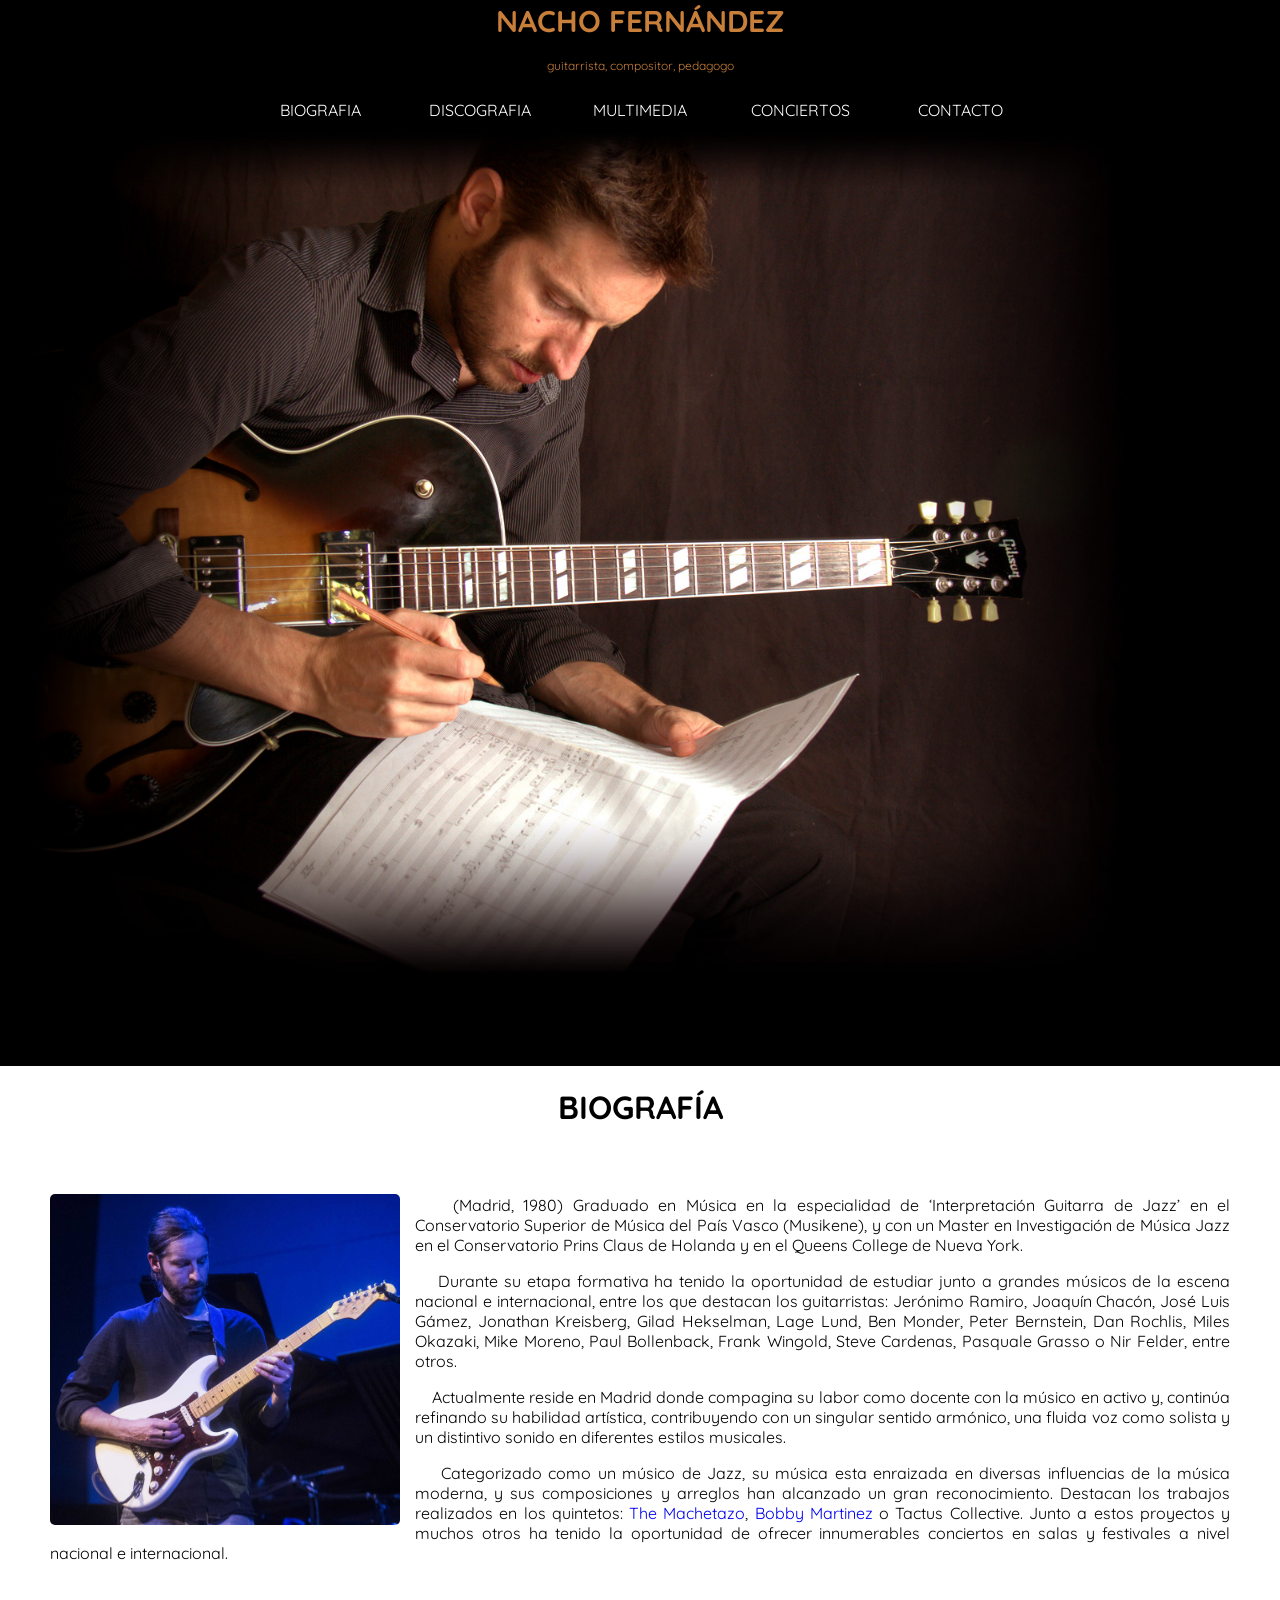
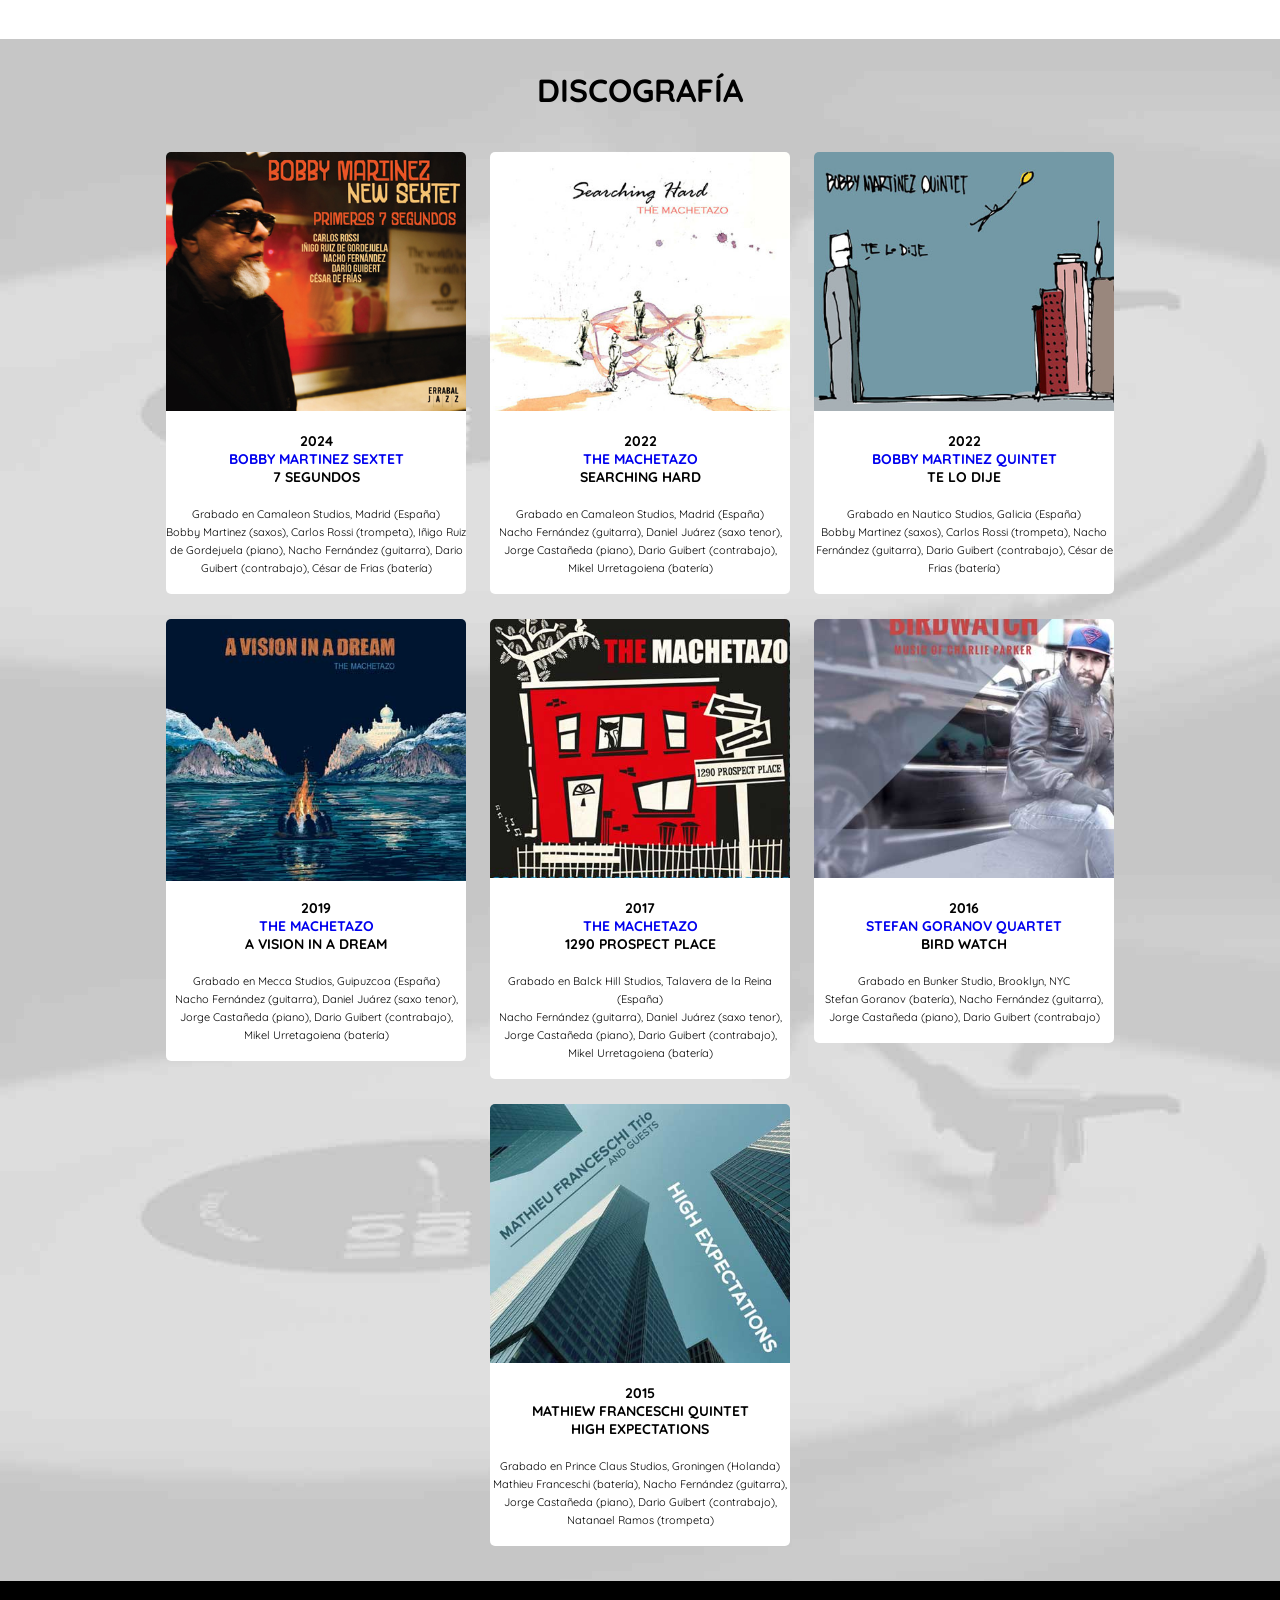
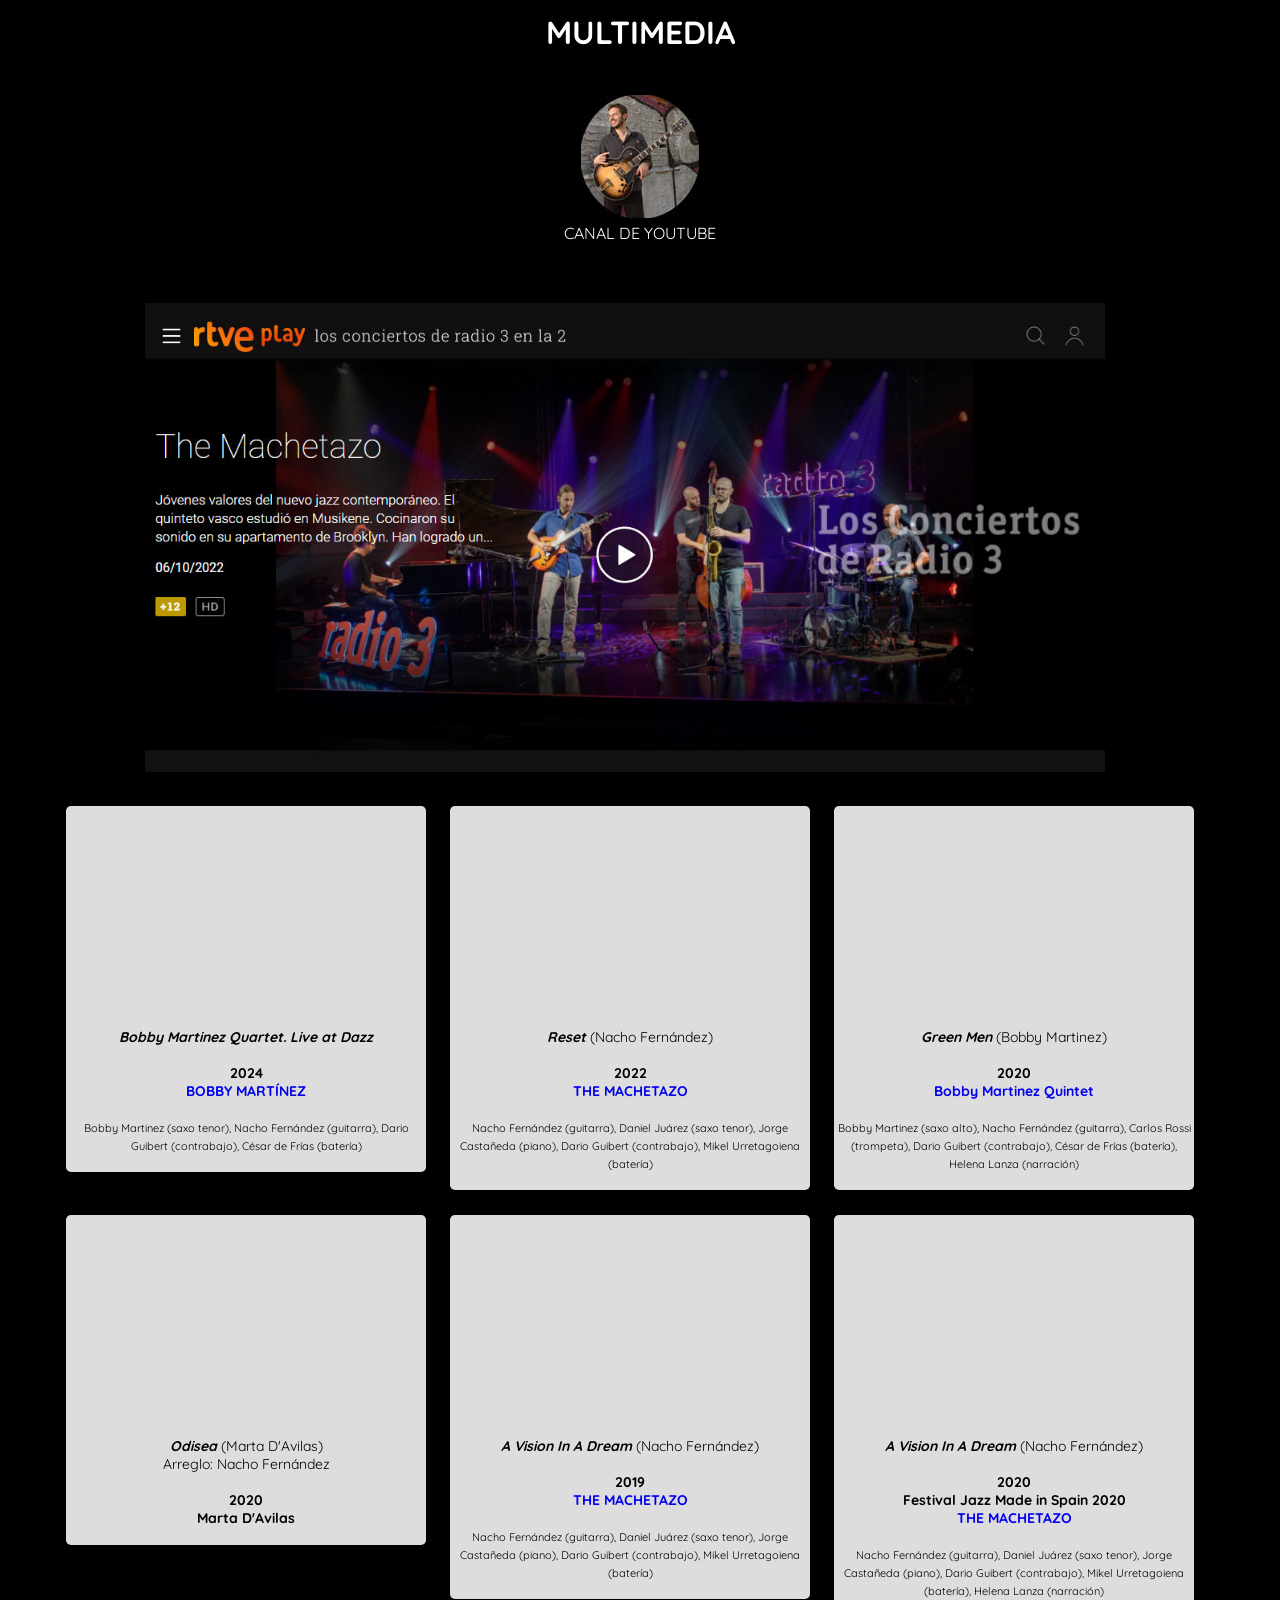
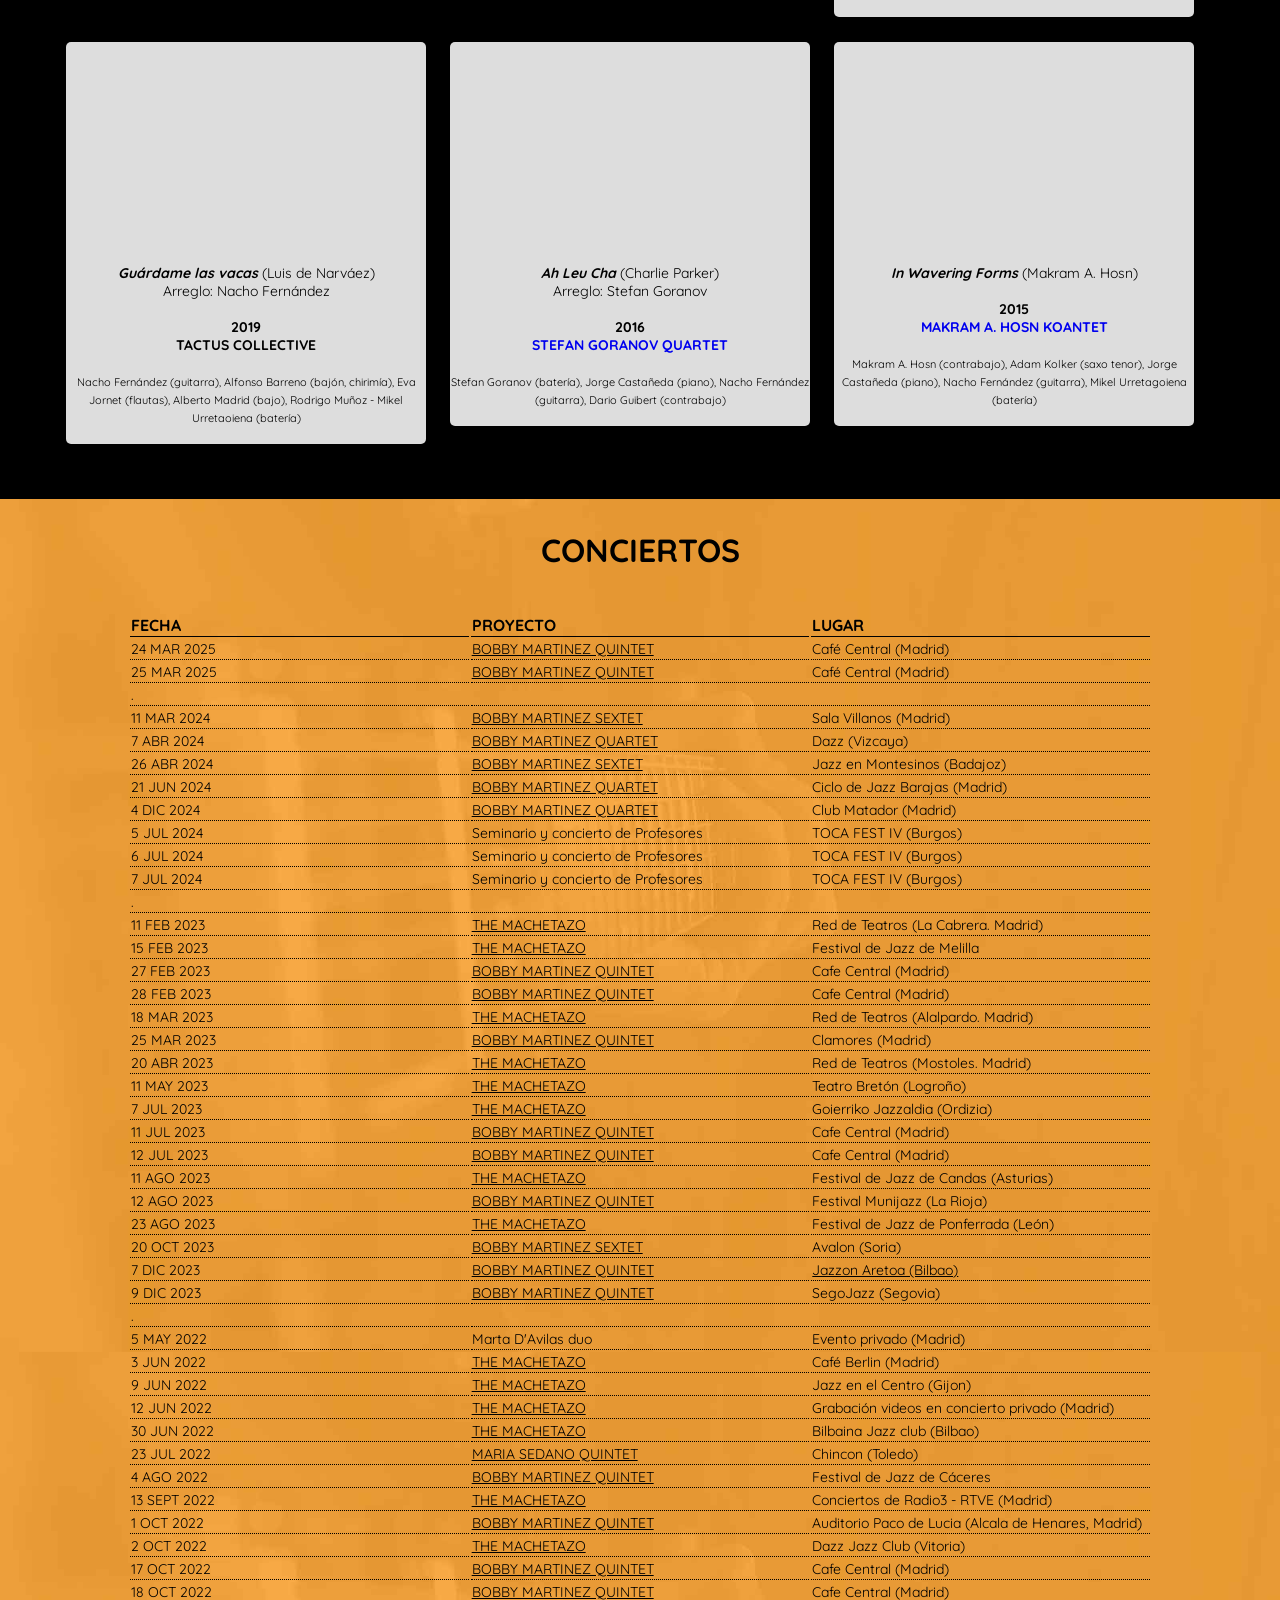
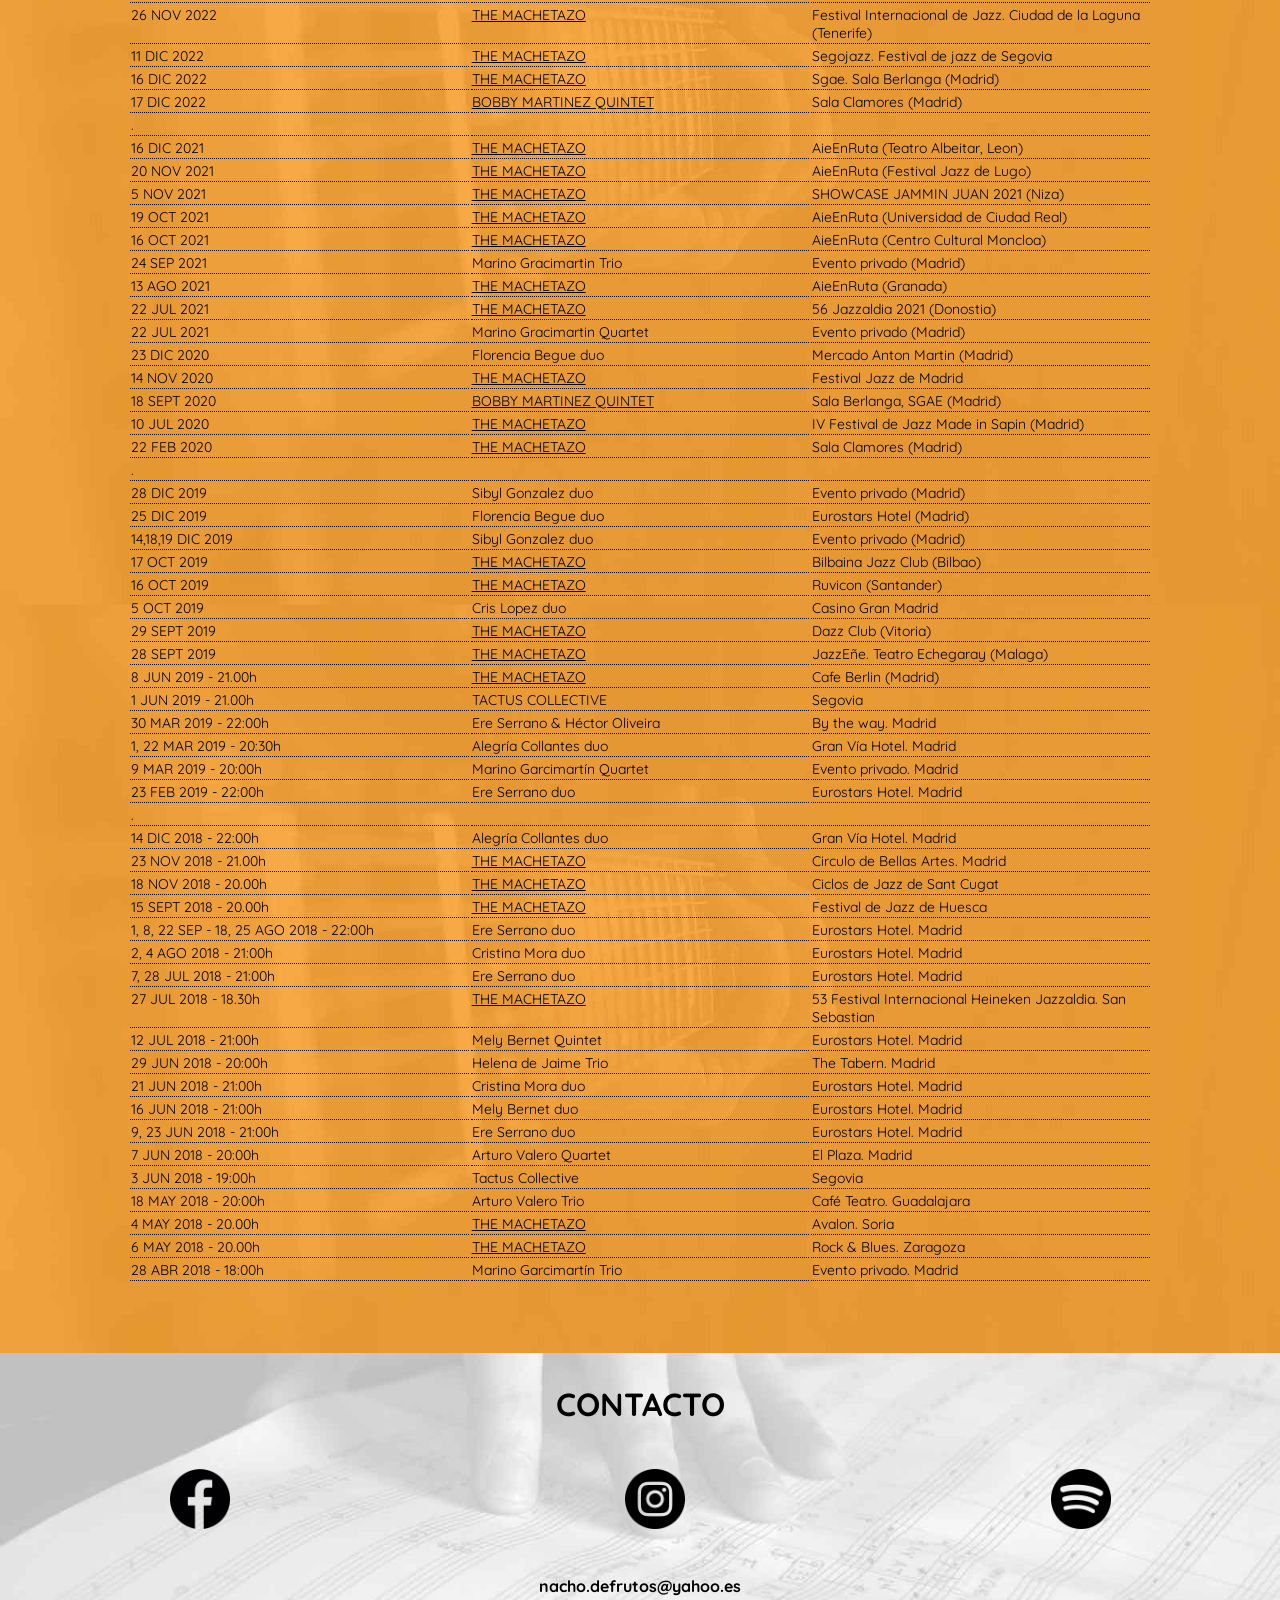
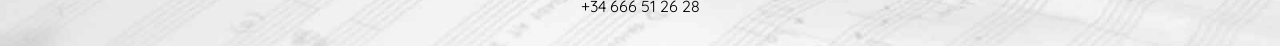
==== commit 0f23f3fb: "Add files via upload" ====
--- a/nacho/index.html
+++ b/nacho/index.html
@@ -1,5 +1,5 @@
-
-<html lang="es">
+<!DOCTYPE html>
+<html xmlns="http://www.w3.org/1999/xhtml" lang="es">
 
 <head>
 
